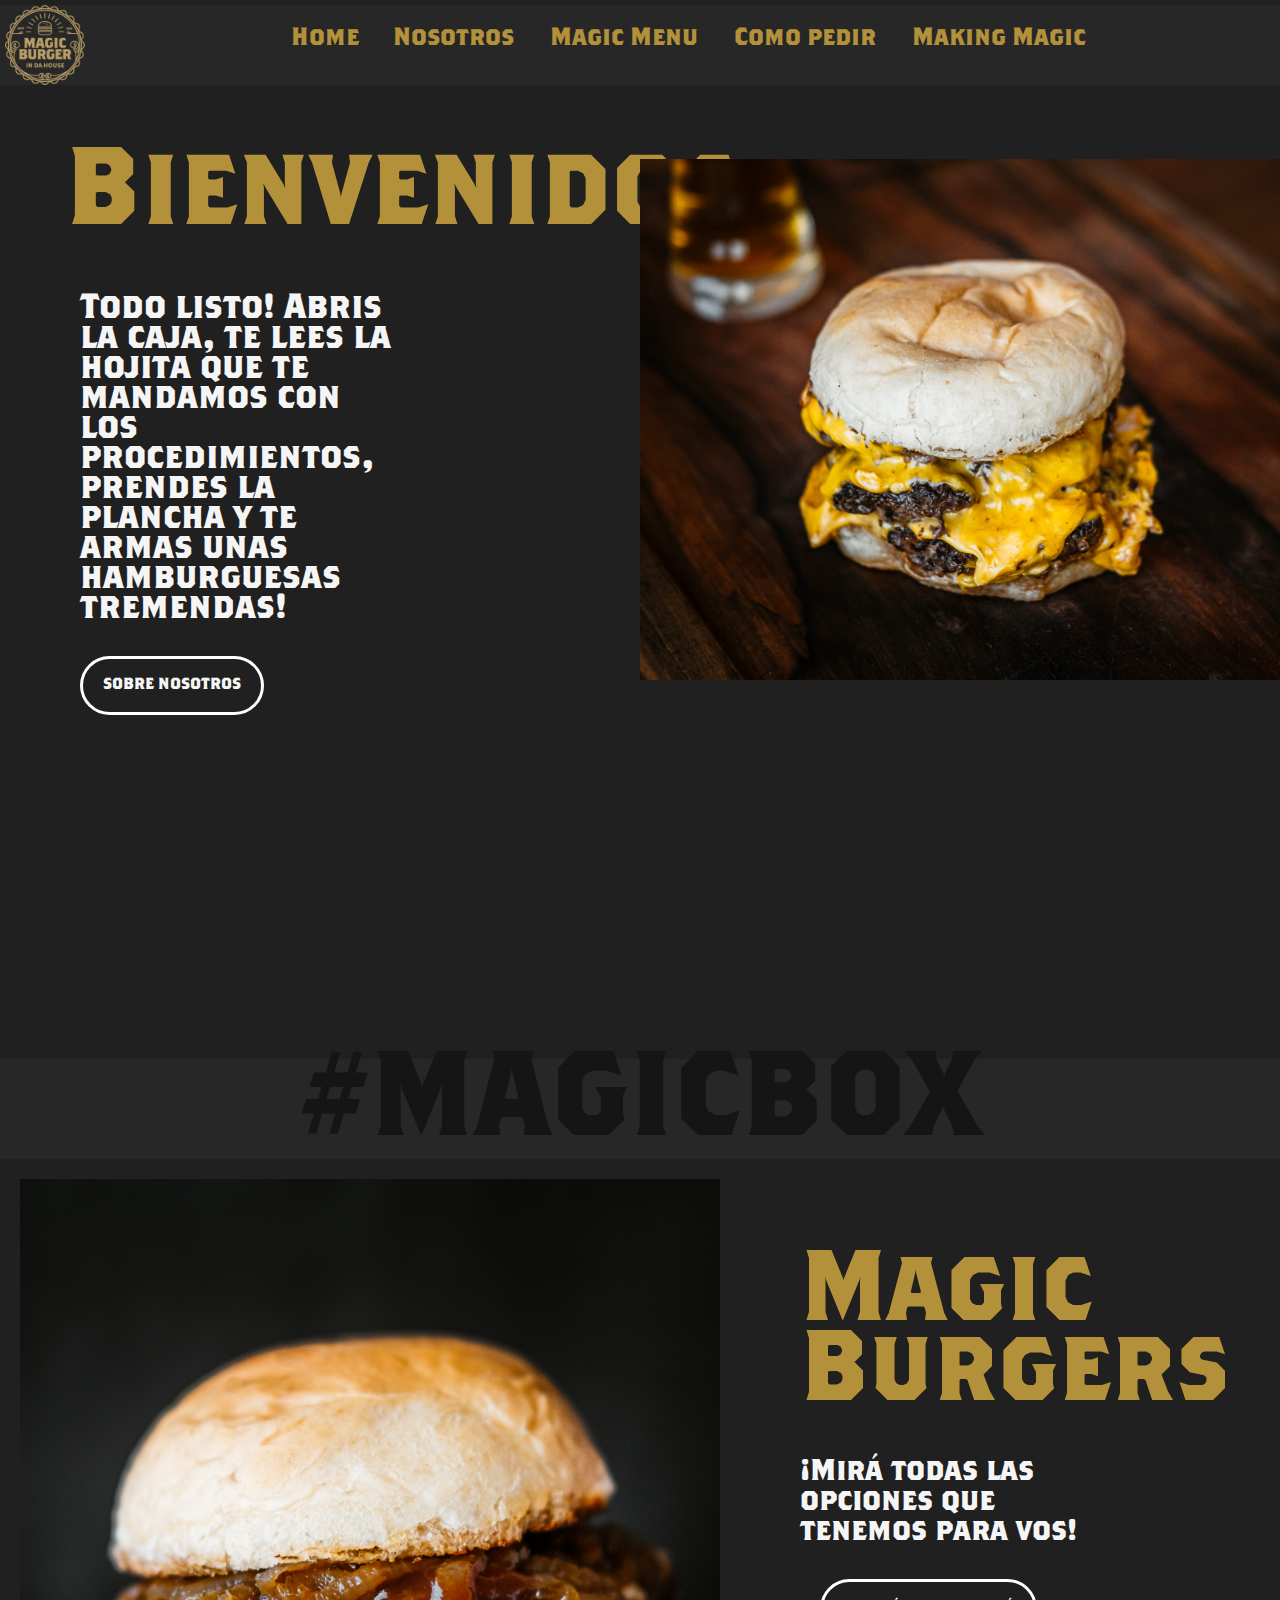
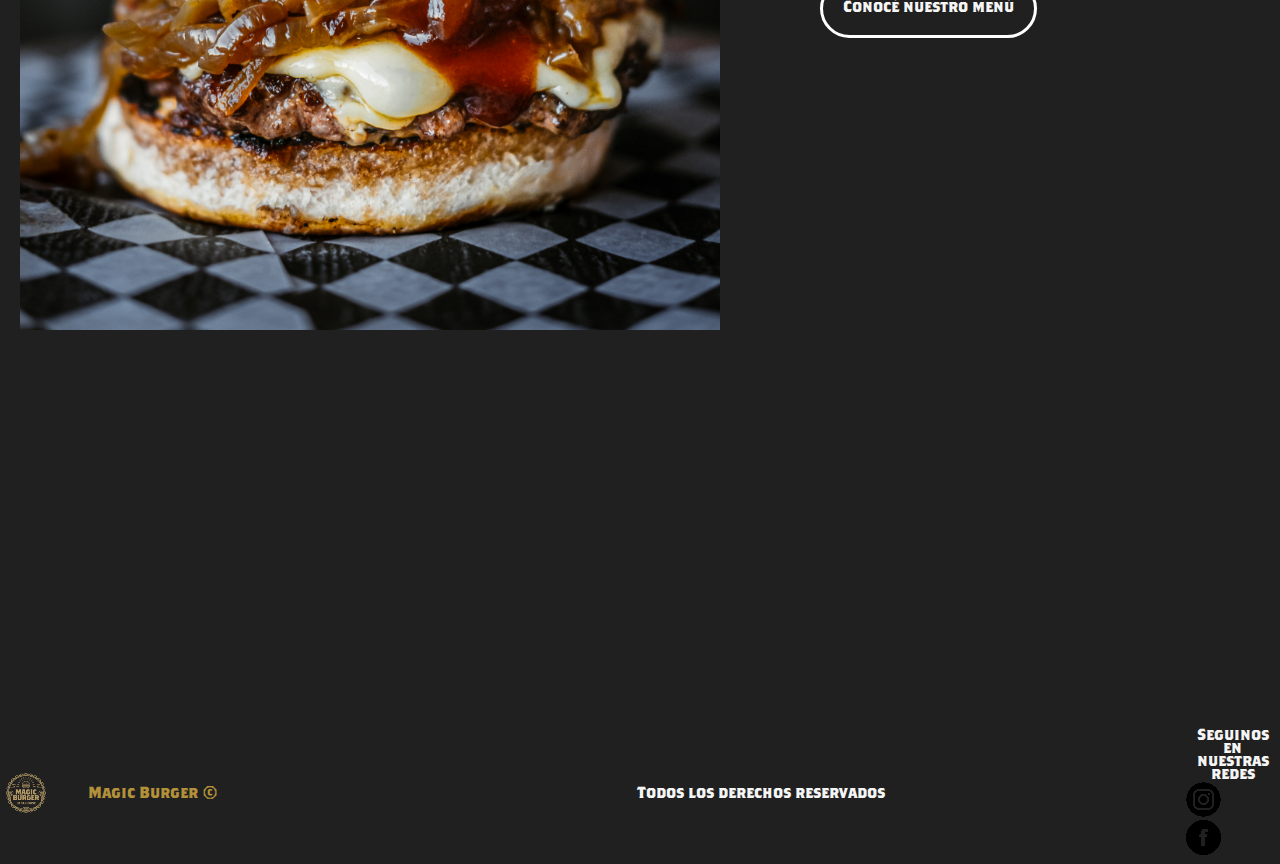
==== index.html @ c9818075 "subiendo primera vez mi proyecto" ====
<!DOCTYPE html>
<html lang="en">
<head>
    <meta charset="UTF-8">
    <meta http-equiv="X-UA-Compatible" content="IE=edge">
    <meta name="viewport" content="width=device-width, initial-scale=1.0">
    
    <!-- link de css -->
    <link rel="stylesheet" href="css/styles.css">
    <title>Magic Burger</title>
    <style>
      
    </style>
    
  </head>
    <body> 
      <!-- Home -->
         <!-- inicio logo y menu -->
            <header>
            <!-- logo --> 
            <div class="ancho">      
            <div class="logo"><img src="img/logo-80x80.png" alt="">
            <p><a href="index.html"></a></p>
            </div>
           <!-- fin logo -->
		       <!-- inicio menu -->         
            <nav>                     
            <ul class="menuPrincipal">             
            <li class="menu"> <a href="index.html">Home</a></li>
            <li class="menu"> <a href="pages/nosotros.html"> Nosotros </a></li>
            <li class="menu"><a href="pages/magicmenu.html"> Magic Menu </a></li>
            <li class="menu"><a href="pages/comopedir.html"> Como pedir </a></li>
            <li class="menu"><a href="pages/galeria.html"> Making Magic </a></li>
            </ul>
            </nav>        
            </div>
            </header>
            <!-- fin de menu -->            
            <!-- Encabezado Bienvenido -->
            <main>
             <section id="pantalla-dividida">
               <div class="izquierdaHome">
                <h1><span class="bienvenidos">Bienvenidos</span> </h1>
                <p class="parrafoBienvenida"> Todo listo! Abris la caja, te lees la hojita que te mandamos con los procedimientos, prendes la plancha y te armas unas hamburguesas tremendas!</p>
                <div class="linkHomeNosotros">
                  <a href="pages/nosotros.html"> SOBRE NOSOTROS </a>
                </div>                
               </div>               
               <div class="derechaHome">
                 <div class="imgHome">
                  <img src="img/prueba-home.png" width="700px">
                 </div>
                 
               </div>
             </section>
                  <!-- Fin de encabezado Bienvenido -->
                  <!-- Comienzo hashtag -->
<div>
  <p class="hashtagMBox"> #MAGICBOX </p>
</div>
<!-- Fin hashtag -->
                  <!-- Encabezado Conoce nuestro menu -->
                  <section id="pantalla-dividida-conoceMenu">
                    <div class="izquierdaHomeMenu"> 
                      <img src="img/prueba-home-menu.png" width="700"  alt="">                                    
                    </div>
                    <div class="derechaHomeMenu">                      
                      <h4> Magic </h4>
                      <h4> Burgers </h4>
                     <p class="parrafoHomeMenu"> ¡Mirá todas las opciones que tenemos para vos! </p>
                     <div class="linkHomeMenu">
                      <div class="aHomeMenu"> <a href="pages/magicmenu.html">Conocé nuestro menú</a></div>
                     </div>
                     
                    </div>
                  </section>

                 
                <!-- reel corto y conoce nuestro menu -->
                <!-- reel -->
             </main>     
             <br><br><br><br><br><br><br><br><br><br><br><br><br><br><br><br><br><br><br><br>
           <!--Footer-->    
             <footer>
               <div class="contenedorFooter">        
               <div class="logoFooter">
               <img src="img/logo-chico.png" alt="">
              </div>
              <div class="footerFooter">
                <a href="index.html">Magic Burger ©</a>
              </div>            
              <div class="footerFooter">          
               <p> Todos los derechos reservados</p>
               </div>
               <div>
                 <div class="footerFooter">
                  <p> Seguinos en nuestras redes </p>
                 </div>               
               <div class="redesFooter">
                <a href="https://www.instagram.com/_magicburgers/" target="_blank">
                  <img src="img/ig-35.png" alt=""> <i class="igfb"></i>
                </a></div>
                <div class="redesFooter">
                  <a href="https://www.facebook.com/magicburgerss/" target="_blank">
                    <img src="img/fb-35.png" alt=""><i class="igfb"></i>
                  </a>
                </div> 
              </div>           
              </div>         
             </footer>
          
        
        
        
        <!-- logos de redes -->     
      
          
</body>
</html>
---- css/styles.css ----
/*reset*/
*{
    padding: 0;
    margin: 0;
    box-sizing: border-box;
}
/* estilos de magic */
body {
    background-color: #202020 ;
    color: whitesmoke;
    font-family: bro;
    position: relative;
    min-height: 100vh;

}
/* ruta de especificidad*/ 
header nav ul {
    list-style: none;    
}
/*logo*/


/*tipografia menu*/
header{
    width: 100%;
    background-color: #272727;
    height: 80px;  
}
/*ancho*/
.ancho{
    width: 100%;
    height: 70px;
    margin: 5px;
    
    
}
/*logo*/
.logo{
    width: 20%;
    height: 70px;
    float:left;
}
.logo p a{
    padding-top: 10px;
    box-sizing: border-box;
    
}
nav{      
    height: 70px;    
    text-align: left;
    padding-top: 24px;
    box-sizing: border-box;
}

nav ul li{
    display: inline;
     
}
nav ul li a{    
    font-size: 25px;
    text-decoration: none;
    padding-left: 30px;    
}
ul li a{
    color:#B3903A
}
nav ul li a:hover{
    background-color: #be9c46;
    transform: scale(1.2);
    box-shadow: 2px 2px #bd9d4c;
    color: rgb(255, 255, 255);
}
/*fuente*/ 
@font-face{
    font-family: bro;
    src: url(../fuente/BrothersBold.otf);
}
/*encabezado Bienvenida*/
.izquierdaHome{
    height: 100vh;
    width: 50%;
    margin-top: 20px;
}

.derechaHome{
    background-size: cover;
    background-position: center;
    width: 50%;
    margin-top: 1.5rem;
    padding-right: 1px ;
    height: 100vh;
}
.imgHome{}

#pantalla-dividida{
    display: flex;
    padding-top: 50px;
}
.bienvenidos{
    color: #B3903A;
}
h1{
    font-size: 110px;
    width: 50%;
    margin: auto;
    margin-bottom: 50px;
    margin-left: 65px;
}
.parrafoBienvenida{
    font-size: 35px;
    line-height: 30px;
    width: 50%;
    margin: auto;
    margin-left: 80px;
}
.linkHomeNosotros a{
    border: 3px solid #fff;
    padding: 20px;
    text-decoration: none;
    color: whitesmoke;
    border-radius: 30px;    
    display: inline-block;
    margin-top: 30px;
    margin-left: 80px;    
}
/*Fin de encabeza Bievenida*/

div .hashtagMBox{
    background-color: #272727;
    font-size: 120px;
    width: 100%;
    text-align: center;
    color: #151515 ;
    padding: auto;    
}
/*Comienzo encabezado home menu*/
.izquierdaHomeMenu{
    background-size: cover;
    background-position: center;
    width: 50%;
    padding-left: 20px;
    padding-top: 20px;
    height: 100vh;
}
.derechaHomeMenu{
    height: 100vh;
    width: 50%;
    padding-top: 80px;
}
#pantalla-dividida-conoceMenu{
    display: flex;
    
}
.derechaHomeMenu h4{
    font-size: 100px;
    line-height: 40px;
    width: 50%;
    margin: auto;
    margin-top: 40px;
    color: #B3903A;
}
.parrafoHomeMenu{
    font-size: 30px;
    line-height: 30px;
    width: 50%;
    margin: auto;
    margin-top: 60px;        
}
.aHomeMenu a{
    border: 3px solid #fff;
    padding: 20px;
    text-decoration: none;
    color: whitesmoke;
    border-radius: 30px;    
    display: inline-block;
    margin-top: 30px;
    margin-left: 180px;  
}

/*formato de footer*/
footer{
    width: 100%;
    margin-top: 50px;
    justify-content: center;
    margin: 3px;
    padding: 3px;
    
}    
.contenedorFooter{
    display: flex;    
    justify-content: space-between;
    align-items: center;    
    padding-top: 5px;
        
}
.footerFooter{
    display: flex;
    width: 100%;    
    justify-content: space-between;    
    text-align: center;       
}
.footerFooter .igfb{
    font-size: 20px;   
}
footer div a{
    text-decoration: none;
    color: #B3903A;
}

.redesFooter{
    width: 5%;
    display: flex;
    flex-direction: row;
    justify-content: space-between;    
}

.logoFooter{
    width: 15%;
    justify-content: center;
}
/*cierre formato footer*/

/*Nosotros mobile*/
/*SOBRE NOSOTROS*/
/*inicio main sobre nosotros*/
.sobreNosotros{
    
}
.izquierdaNosotros h1{
    font-size: 120px;
    width: 50%;
    line-height: 40px;
    padding-top: 30px;
    margin: auto;
    margin-bottom: 50px;
    margin-left: 80px;
    color: #B3903A;    
}
.sobreNosotros{
    padding: 100px 1px;
}
.parrafoNosotros{
    font-size: 30px;
    line-height: 40px;    
    margin: auto;
    margin-left: 80px;  
    
}
#pantallaDivididaNosotros{
    display: flex;
    justify-content: center;
    padding-top: 30px;
}
.derechaNosotros{
    background-size: cover;
    background-position: left;   
    margin-top: 10px ;
    padding: 0px 120px ;
    height: 100vh;
    
}
.videoNos{
    background-color: #fff;
    transform: scale(1);
    box-shadow: 3px 3px #bd9d4c; 
}
.imgNosotros{    
    padding: 30px;
    margin: 30px;    
}
div .hashtagMB{
    background-color: #272727;
    font-size: 120px;
    width: 100%;
    text-align: center;
    color: #151515;
    padding: auto;
}
#pantallaDivididaNosMenu{
    display: flex;
    width: 100%;
    background-color: #272727;
    justify-content: center;
    align-items: center;     
    
}
.conoceMenuNosotros{
    font-size: 70px;
    padding: 0px 50px;      
    margin-right: 300px;    
    margin-top: 10px;    
    color: #B3903A;      
}
.linkNosVerMas a{
    font-size: 20px;    
    border: 3px solid #fff;
    padding: 10px;
    color: whitesmoke;
    text-decoration: none;    
    border-radius: 30px;   
    display: inline-block;            
}
.logoNosotros{    
    background-size: cover;       
    margin-top: 10px ;
    padding: 10px;
    margin-right:160px;   

}
#pantallaDivididaNosRedes{
    display: flex;
    justify-content: center;
}


/* fin main nosotros*/
/*GALERIA - MAKING MAGIC*/
/*Comienzo de galeria*/
#pantallaDivididaMM{
    display: flex;
    padding-top: 30px;
    
}
.izquierdaGaleria h1{
    font-size: 8rem;
    width: 50%;
    line-height: 120px;
    padding-top: 30px;
    margin: auto;
    margin-bottom: 50px;
    margin-left: 80px;
    color: #B3903A;    
}
.derechaGaleria{
    background-size: cover;
    background-position: left;   
    margin-top: 10px ;
    padding: 0px 120px ;
    height: 100vh;
}
.parrafoGaleria{
    font-size: 30px;
    line-height: 40px;    
    margin: auto;
    margin-left: 80px;
}
.hashtagGaleria{
    background-color: #272727;    
    width: 100%;
    text-align: center;
    color: #151515 ;
    justify-content: center;    
}
.pensadoGaleria{
    font-size: 90px;
}
.comoPedirGaleria{
    font-size: 30px;
    border: 3px solid #fff;
    padding: 10px;
    margin-bottom: 1rem;    
    border-radius: 30px;    
    display: inline-block;      
}
.hashtagGaleria div a{
    text-decoration: none;
    color: #B3903A;
}
/**/
.galeria{    
    margin-top: 100px;
    display: grid;
    grid-template-columns: auto auto auto;
    justify-items: center;
    align-items: center;
    gap: 20px;
}
.imgGaleria1,.imgGaleria2,.imgGaleria3,.imgGaleria4,.imgGaleria5,.imgGaleria6 {
    background-color: #fff;
    transform: scale(1);
    box-shadow: 3px 3px #bd9d4c;    
}

/*Como pedir mobile*/
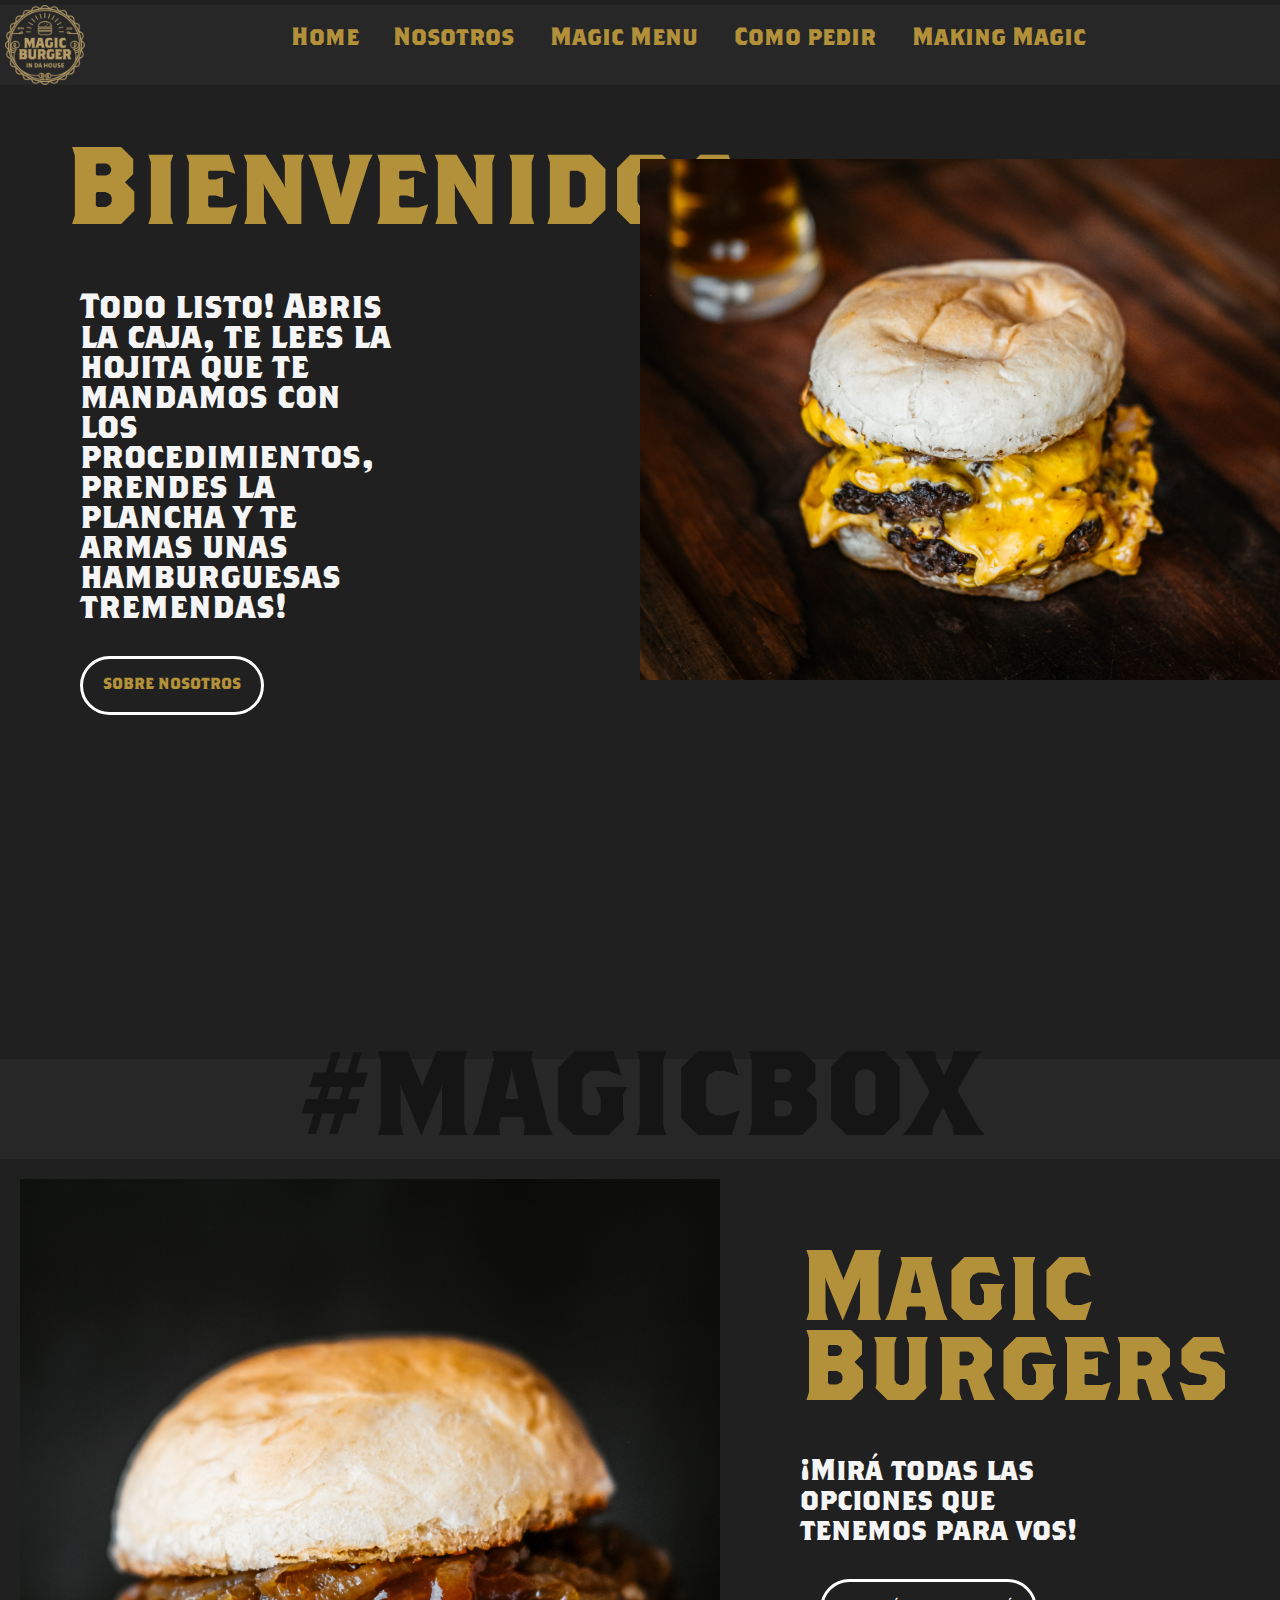
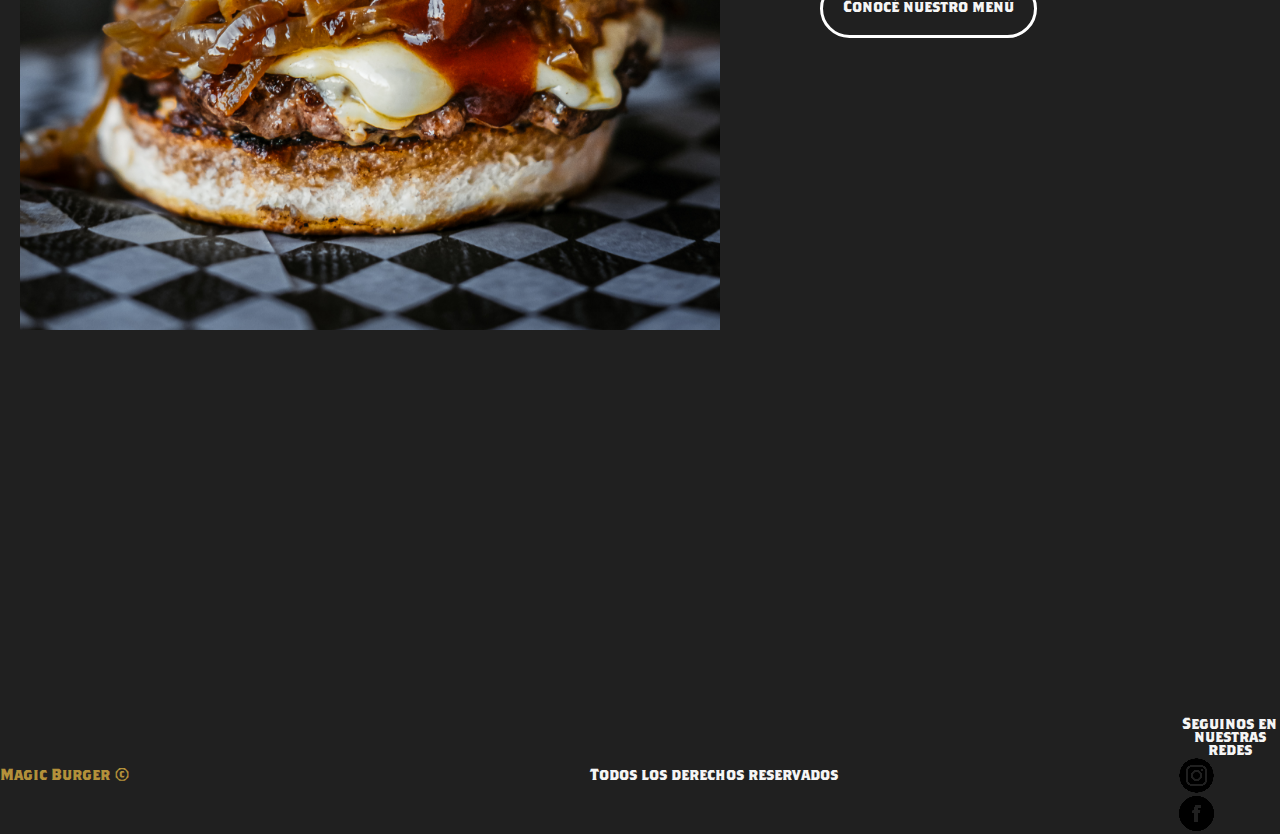
==== commit 2c54c29e: "modificaciones y transformaciones en el index" ====
--- a/index.html
+++ b/index.html
@@ -65,8 +65,8 @@
                       <img src="img/prueba-home-menu.png" width="700"  alt="">                                    
                     </div>
                     <div class="derechaHomeMenu">                      
-                      <h4> Magic </h4>
-                      <h4> Burgers </h4>
+                      <h2 class="encabezaHomeMenu"> Magic </h2>
+                      <h2 class="encabezaHomeMenu"> Burgers </h2>
                      <p class="parrafoHomeMenu"> ¡Mirá todas las opciones que tenemos para vos! </p>
                      <div class="linkHomeMenu">
                       <div class="aHomeMenu"> <a href="pages/magicmenu.html">Conocé nuestro menú</a></div>
@@ -82,13 +82,10 @@
              <br><br><br><br><br><br><br><br><br><br><br><br><br><br><br><br><br><br><br><br>
            <!--Footer-->    
              <footer>
-               <div class="contenedorFooter">        
-               <div class="logoFooter">
-               <img src="img/logo-chico.png" alt="">
-              </div>
-              <div class="footerFooter">
+                <div class="contenedorFooter">                    
+                <div class="footerFooter">
                 <a href="index.html">Magic Burger ©</a>
-              </div>            
+                 </div>            
               <div class="footerFooter">          
                <p> Todos los derechos reservados</p>
                </div>
--- a/css/styles.css
+++ b/css/styles.css
@@ -30,20 +30,17 @@
 .ancho{
     width: 100%;
     height: 70px;
-    margin: 5px;
-    
-    
+    margin: 5px;    
 }
 /*logo*/
-.logo{
+.logo {
     width: 20%;
     height: 70px;
-    float:left;
-}
+    float:left;    
+}
+
 .logo p a{
-    padding-top: 10px;
-    box-sizing: border-box;
-    
+    padding-top: 10px;     
 }
 nav{      
     height: 70px;    
@@ -51,10 +48,8 @@
     padding-top: 24px;
     box-sizing: border-box;
 }
-
 nav ul li{
-    display: inline;
-     
+    display: inline;    
 }
 nav ul li a{    
     font-size: 25px;
@@ -62,7 +57,7 @@
     padding-left: 30px;    
 }
 ul li a{
-    color:#B3903A
+    color:#B3903A     
 }
 nav ul li a:hover{
     background-color: #be9c46;
@@ -90,7 +85,7 @@
     padding-right: 1px ;
     height: 100vh;
 }
-.imgHome{}
+
 
 #pantalla-dividida{
     display: flex;
@@ -105,6 +100,11 @@
     margin: auto;
     margin-bottom: 50px;
     margin-left: 65px;
+    
+}
+h1:hover{
+    transform: scale(1.2);    
+    box-shadow: 3px rgb(88, 94, 26);
 }
 .parrafoBienvenida{
     font-size: 35px;
@@ -117,12 +117,15 @@
     border: 3px solid #fff;
     padding: 20px;
     text-decoration: none;
-    color: whitesmoke;
+    color: #B3903A;
     border-radius: 30px;    
     display: inline-block;
     margin-top: 30px;
     margin-left: 80px;    
 }
+.linkHomeNosotros a:hover{
+    transform: scale(1.1);
+}
 /*Fin de encabeza Bievenida*/
 
 div .hashtagMBox{
@@ -142,22 +145,29 @@
     padding-top: 20px;
     height: 100vh;
 }
+.izquierdaHomeMenu:hover{
+    transition: 0.1s;
+}
 .derechaHomeMenu{
     height: 100vh;
     width: 50%;
-    padding-top: 80px;
+    padding-top: 80px;    
 }
 #pantalla-dividida-conoceMenu{
     display: flex;
     
 }
-.derechaHomeMenu h4{
+.derechaHomeMenu h2{
     font-size: 100px;
     line-height: 40px;
     width: 50%;
     margin: auto;
     margin-top: 40px;
     color: #B3903A;
+}
+.derechaHomeMenu .encabezaHomeMenu:hover{
+    transform: scale(1.2);    
+    box-shadow: 3px rgb(88, 94, 26);
 }
 .parrafoHomeMenu{
     font-size: 30px;
@@ -178,30 +188,19 @@
 }
 
 /*formato de footer*/
-footer{
-    width: 100%;
-    margin-top: 50px;
-    justify-content: center;
-    margin: 3px;
-    padding: 3px;
-    
+footer .contenedorFooter{
+    display: flex;
+    width: 100%;      
+    justify-content: center;    
+    align-items: center;
 }    
-.contenedorFooter{
-    display: flex;    
-    justify-content: space-between;
-    align-items: center;    
-    padding-top: 5px;
-        
-}
+
 .footerFooter{
     display: flex;
-    width: 100%;    
-    justify-content: space-between;    
+    width: 100%;       
     text-align: center;       
 }
-.footerFooter .igfb{
-    font-size: 20px;   
-}
+
 footer div a{
     text-decoration: none;
     color: #B3903A;
@@ -212,11 +211,6 @@
     display: flex;
     flex-direction: row;
     justify-content: space-between;    
-}
-
-.logoFooter{
-    width: 15%;
-    justify-content: center;
 }
 /*cierre formato footer*/
 
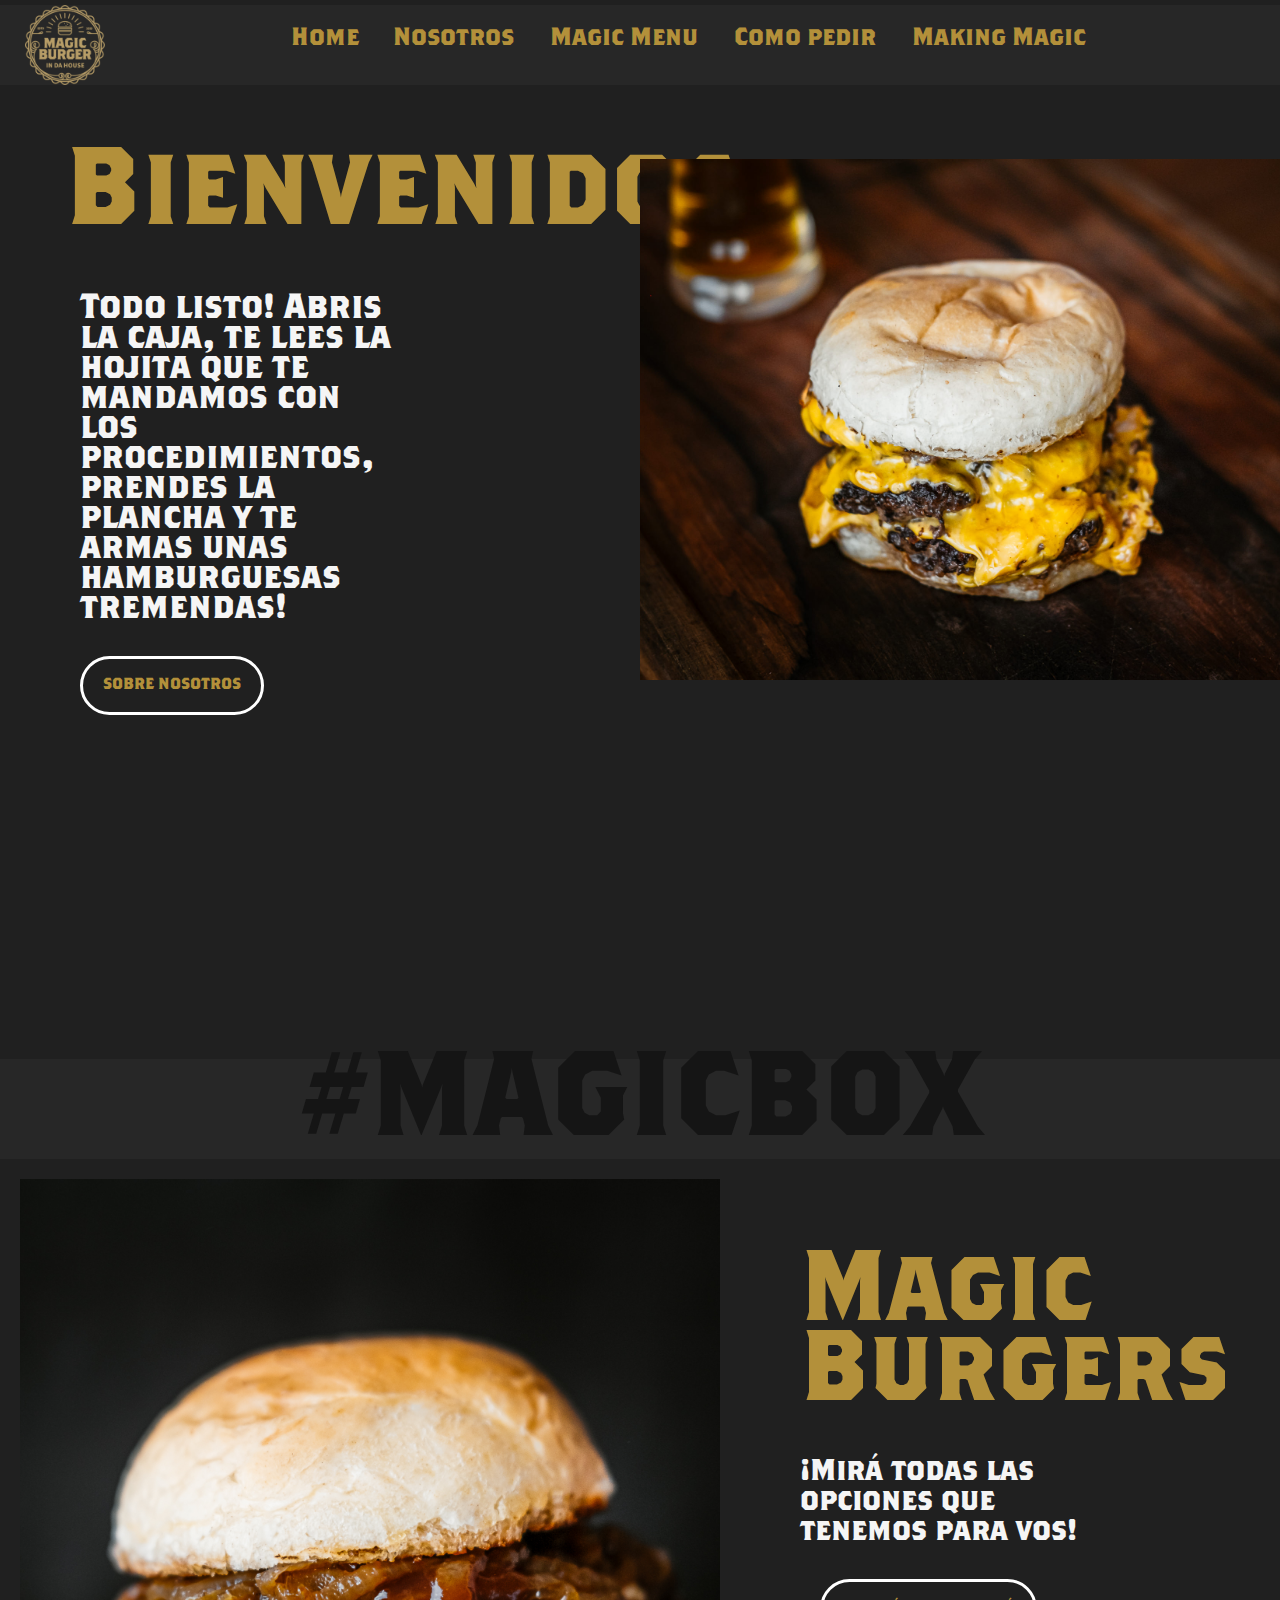
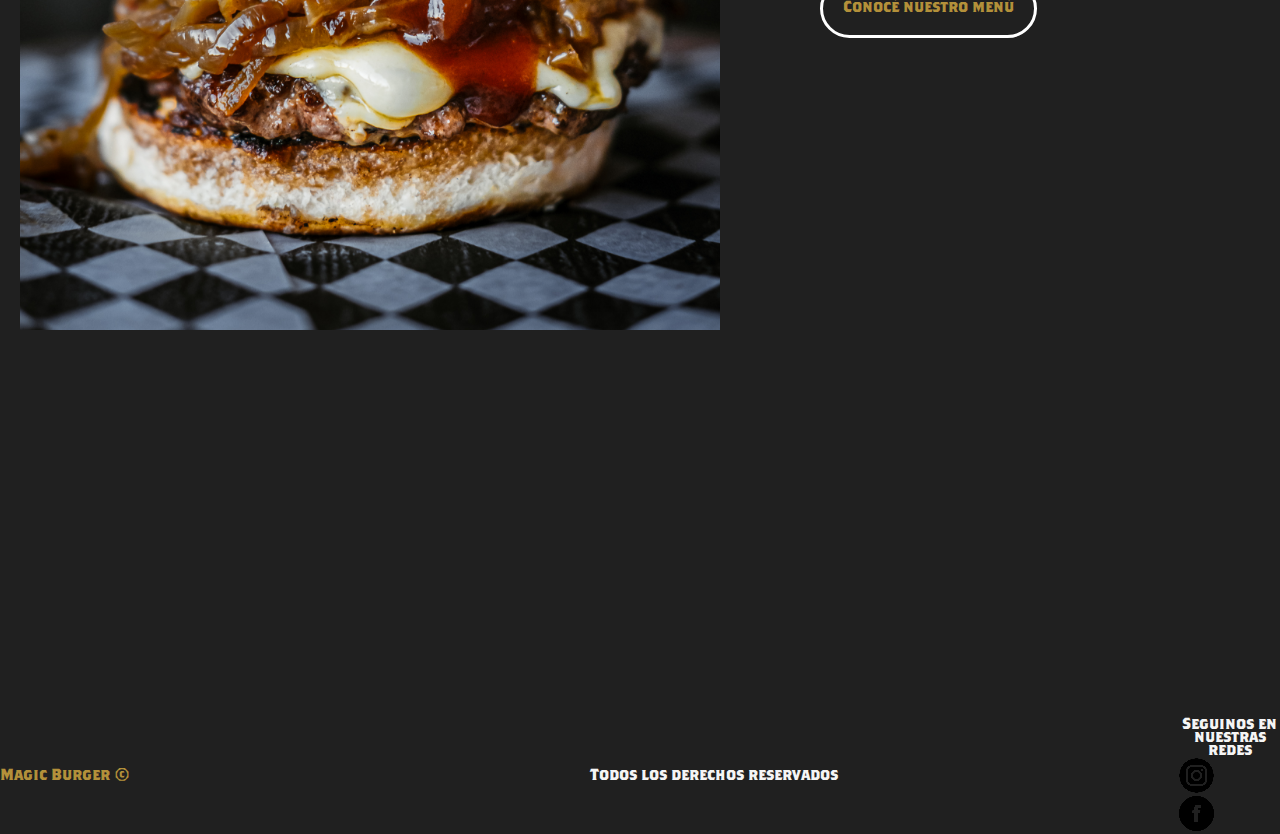
==== commit 199ed6c6: "cambios en el link de HomeMenu en el index" ====
--- a/index.html
+++ b/index.html
@@ -8,8 +8,7 @@
     <!-- link de css -->
     <link rel="stylesheet" href="css/styles.css">
     <title>Magic Burger</title>
-    <style>
-      
+    <style>      
     </style>
     
   </head>
--- a/css/styles.css
+++ b/css/styles.css
@@ -36,11 +36,9 @@
 .logo {
     width: 20%;
     height: 70px;
-    float:left;    
-}
-
-.logo p a{
-    padding-top: 10px;     
+    float:left;
+    padding: 0px 20px;
+    align-items: center;    
 }
 nav{      
     height: 70px;    
@@ -180,11 +178,14 @@
     border: 3px solid #fff;
     padding: 20px;
     text-decoration: none;
-    color: whitesmoke;
+    color:#B3903A ;
     border-radius: 30px;    
     display: inline-block;
     margin-top: 30px;
-    margin-left: 180px;  
+    margin-left: 180px;       
+}
+.aHomeMenu a:hover{
+    transform: scale(1.1);
 }
 
 /*formato de footer*/
